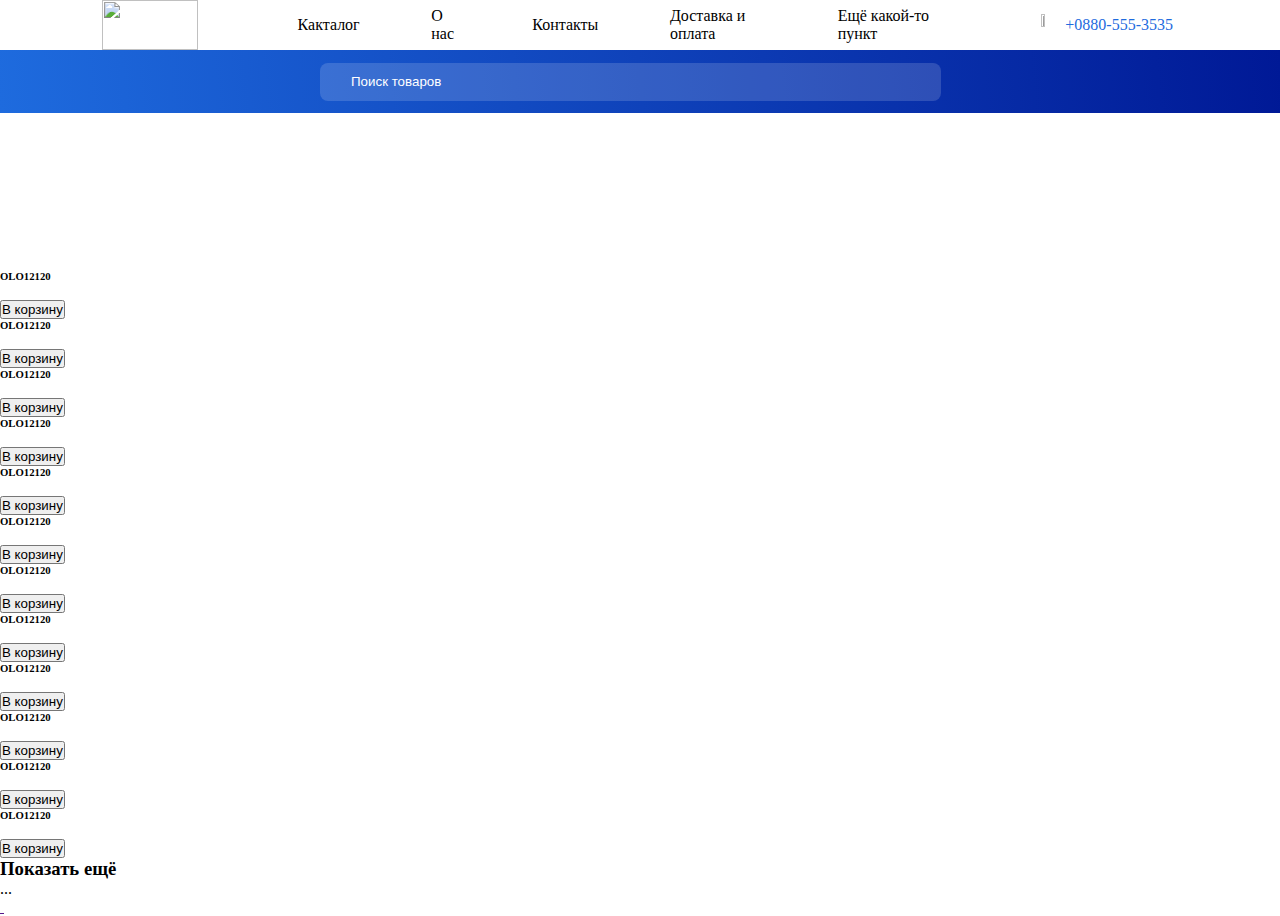
==== index.html @ b2030ad0 "Add files via upload" ====
<!DOCTYPE html>
<html lang="en">
<head>
    <meta charset="UTF-8">
    <meta http-equiv="X-UA-Compatible" content="IE=edge">
    <meta name="viewport" content="width=device-width, initial-scale=1.0">
    <link rel="stylesheet" href="styles/style.css">
    <title>Zoo shop</title>
</head>
<body>
    
    <div class="header">
        <div class="inner__header">
            <div class="logo">
                <img src="img/icons/logo.svg" alt="">
            </div>
            <div class="header_menu_container">
                <a href="" class="header_items">Какталог</a>
                <a href="" class="header_items">О нас</a>
                <a href="" class="header_items">Контакты</a>
                <a href="" class="header_items">Доставка и оплата</a>
                <a href="" class="header_items">Ещё какой-то пункт</a>
            </div>
            <div class="header_contacts">
                <img src="img/icons/phone_logo.svg" alt="">
                <a href="">+0880-555-3535</a>
            </div>
        </div>
        <div class="header__menu">
            <!-- Header categories button -->
            <!-- <a href="">
                <img src="" alt="">
            </a> -->
            <form action="">
                <!-- Search input -->
                <input type="text" placeholder="Поиск товаров">
                <button type="submit" id="search">
                    <!-- Seacrh button -->
                    <img src="img/icons/search.svg" alt="">
                </button>
            </form>
        </div>
        <!-- Facebook -->
        <div class="a"><img src="" alt=""></div> 
        <!-- Instagram -->
        <div class="a"><img src="" alt=""></div>
        <div class="cart">
            <img src="" alt="">
            <div class="amount_of_product">

            </div>
            <div class="total_amount_to_pay">

            </div>
        </div>
    </div>

    <div class="slider">
        <div class="slide">
            <h2></h2>
            <h3></h3>
            <img src="" alt="">
        </div>
        <div class="slide">
            <h2></h2>
            <h3></h3>
            <img src="" alt="">
        </div>
        <div class="slide">
            <h2></h2>
            <h3></h3>
            <img src="" alt="">
        </div>
        <div class="slide">
            <h2></h2>
            <h3></h3>
            <img src="" alt="">
        </div>
    </div>

    <div class="main_container">
        <div class="nav_bar">
            <div class="nav_bar_header">
                <img src="" alt="">
                <h4></h4>
            </div>
            <div class="category">
                <h5></h5>
                <img src="" alt="">
            </div>
            <div class="filter">
                <h5></h5>
                <img src="" alt="">
            </div>
            <div class="amoutn">
                <h5></h5>
                <img src="" alt="">
            </div>
        </div>
        <div class="products">
            <div class="product_unit">
                <h6>OLO12120</h6>
                <img src="" alt="">
                <a href="" id="prev"></a>
                <a href="" id="next"></a>
                <div class="product_name"></div>
                <div class="price"></div>
                <button>В корзину</button>
            </div>
            <div class="product_unit">
                <h6>OLO12120</h6>
                <img src="" alt="">
                <a href="" id="prev"></a>
                <a href="" id="next"></a>
                <div class="product_name"></div>
                <div class="price"></div>
                <button>В корзину</button>
            </div>
            <div class="product_unit">
                <h6>OLO12120</h6>
                <img src="" alt="">
                <a href="" id="prev"></a>
                <a href="" id="next"></a>
                <div class="product_name"></div>
                <div class="price"></div>
                <button>В корзину</button>
            </div>
            <div class="product_unit">
                <h6>OLO12120</h6>
                <img src="" alt="">
                <a href="" id="prev"></a>
                <a href="" id="next"></a>
                <div class="product_name"></div>
                <div class="price"></div>
                <button>В корзину</button>
            </div>
            <div class="product_unit">
                <h6>OLO12120</h6>
                <img src="" alt="">
                <a href="" id="prev"></a>
                <a href="" id="next"></a>
                <div class="product_name"></div>
                <div class="price"></div>
                <button>В корзину</button>
            </div>
            <div class="product_unit">
                <h6>OLO12120</h6>
                <img src="" alt="">
                <a href="" id="prev"></a>
                <a href="" id="next"></a>
                <div class="product_name"></div>
                <div class="price"></div>
                <button>В корзину</button>
            </div>
            <div class="product_unit">
                <h6>OLO12120</h6>
                <img src="" alt="">
                <a href="" id="prev"></a>
                <a href="" id="next"></a>
                <div class="product_name"></div>
                <div class="price"></div>
                <button>В корзину</button>
            </div>
            <div class="product_unit">
                <h6>OLO12120</h6>
                <img src="" alt="">
                <a href="" id="prev"></a>
                <a href="" id="next"></a>
                <div class="product_name"></div>
                <div class="price"></div>
                <button>В корзину</button>
            </div>
            <div class="product_unit">
                <h6>OLO12120</h6>
                <img src="" alt="">
                <a href="" id="prev"></a>
                <a href="" id="next"></a>
                <div class="product_name"></div>
                <div class="price"></div>
                <button>В корзину</button>
            </div>
            <div class="product_unit">
                <h6>OLO12120</h6>
                <img src="" alt="">
                <a href="" id="prev"></a>
                <a href="" id="next"></a>
                <div class="product_name"></div>
                <div class="price"></div>
                <button>В корзину</button>
            </div>
            <div class="product_unit">
                <h6>OLO12120</h6>
                <img src="" alt="">
                <a href="" id="prev"></a>
                <a href="" id="next"></a>
                <div class="product_name"></div>
                <div class="price"></div>
                <button>В корзину</button>
            </div>
            <div class="product_unit">
                <h6>OLO12120</h6>
                <img src="" alt="">
                <a href="" id="prev"></a>
                <a href="" id="next"></a>
                <div class="product_name"></div>
                <div class="price"></div>
                <button>В корзину</button>
            </div>
        </div>
        <div class="show_more"><h3>Показать ещё</h3></div>
        <div class="paginator">
            <a href="" id="prev_page"></a>
            <div class="page"></div>
            <div class="page"></div>
            <div class="page"></div>
            <div class="page">...</div>
            <div class="page"></div>
            <a href="" id="next_page"></a>
        </div>
    </div>

    <footer>
        <div class="general_data">
            <div class="footer_logo"></div>
            <p></p>
            <p></p>
            <p></p>
        </div>
        <div class="pages_of_site_container">
            <h3></h3>
            <a href="">
                <h3></h3>
            </a><a href="">
                <h3></h3>
            </a><a href="">
                <h3></h3>
            </a><a href="">
                <h3></h3>
            </a><a href="">
                <h3></h3>
            </a>
        </div>
        <div class="contacts">
            <h3></h3>
            <p></p>
            <p></p>
            <p></p>
        </div>
        <div class="social_networks">
            <a href="">
                <img src="" alt="">
            </a>
            <a href="">
                <img src="" alt="">
            </a>
        </div>
    </footer>

    <script src="script.js"></script>
</body>
</html>
---- styles/style.css ----
* {
    padding: 0px;
    margin: 0px;
}

.header {
    width: 100%;
    height: 14vh;
}

.inner__header {
    width: 100%;
    height: 40%;
    background-color: #fff;
    display: flex;
    flex-direction: row;
}

.logo {
    width: 8%;
    height: 100%;
    margin-left: 8%;
    margin-right: 5%;
}

.logo img {
    width: 100%;
    height: 100%;
}

.header_items {
    margin: 0 2%;
    text-decoration: none;
    color: #000;
    margin: 0 5%;
}

.header_menu_container {
    width: 60%;
    height: 100%;
    display: flex;
    flex-direction: row;
    justify-content: center;
    align-items: center;
}

.header_contacts {
    width: 20%;
    display: flex;
    margin-left: 5%;
    flex-direction: row;
    align-items: center;
}

.header_contacts a {
    color: #1E6BDE;
    text-decoration: none;
}

.header_contacts img {
    width: 10%;
    height: 50%;
}

.header__menu {
    width: 100%;
    height: 50%;
    background: linear-gradient(264.51deg, #001996 0%, #1E6BDE 100%);
    display: flex;
    flex-direction: row;
    align-items: center;
}

.header__menu form {
    width: 50%;
    height: 60%;
    margin: 0 auto;
    display: flex;
}

.header__menu form input {
    width: 100%;
    height: 100%;
    border-radius: 8px;
    margin-right: 3%;
    background: rgba(255, 255, 255, 0.158);
    border: 0px;
}

.header__menu form input::placeholder {
    padding: 5%;
    color: #fff;
}

#search {
    background: rgba(255, 255, 255, 0);
    border: 0;
}

#search img {
    fill: #fff;
}
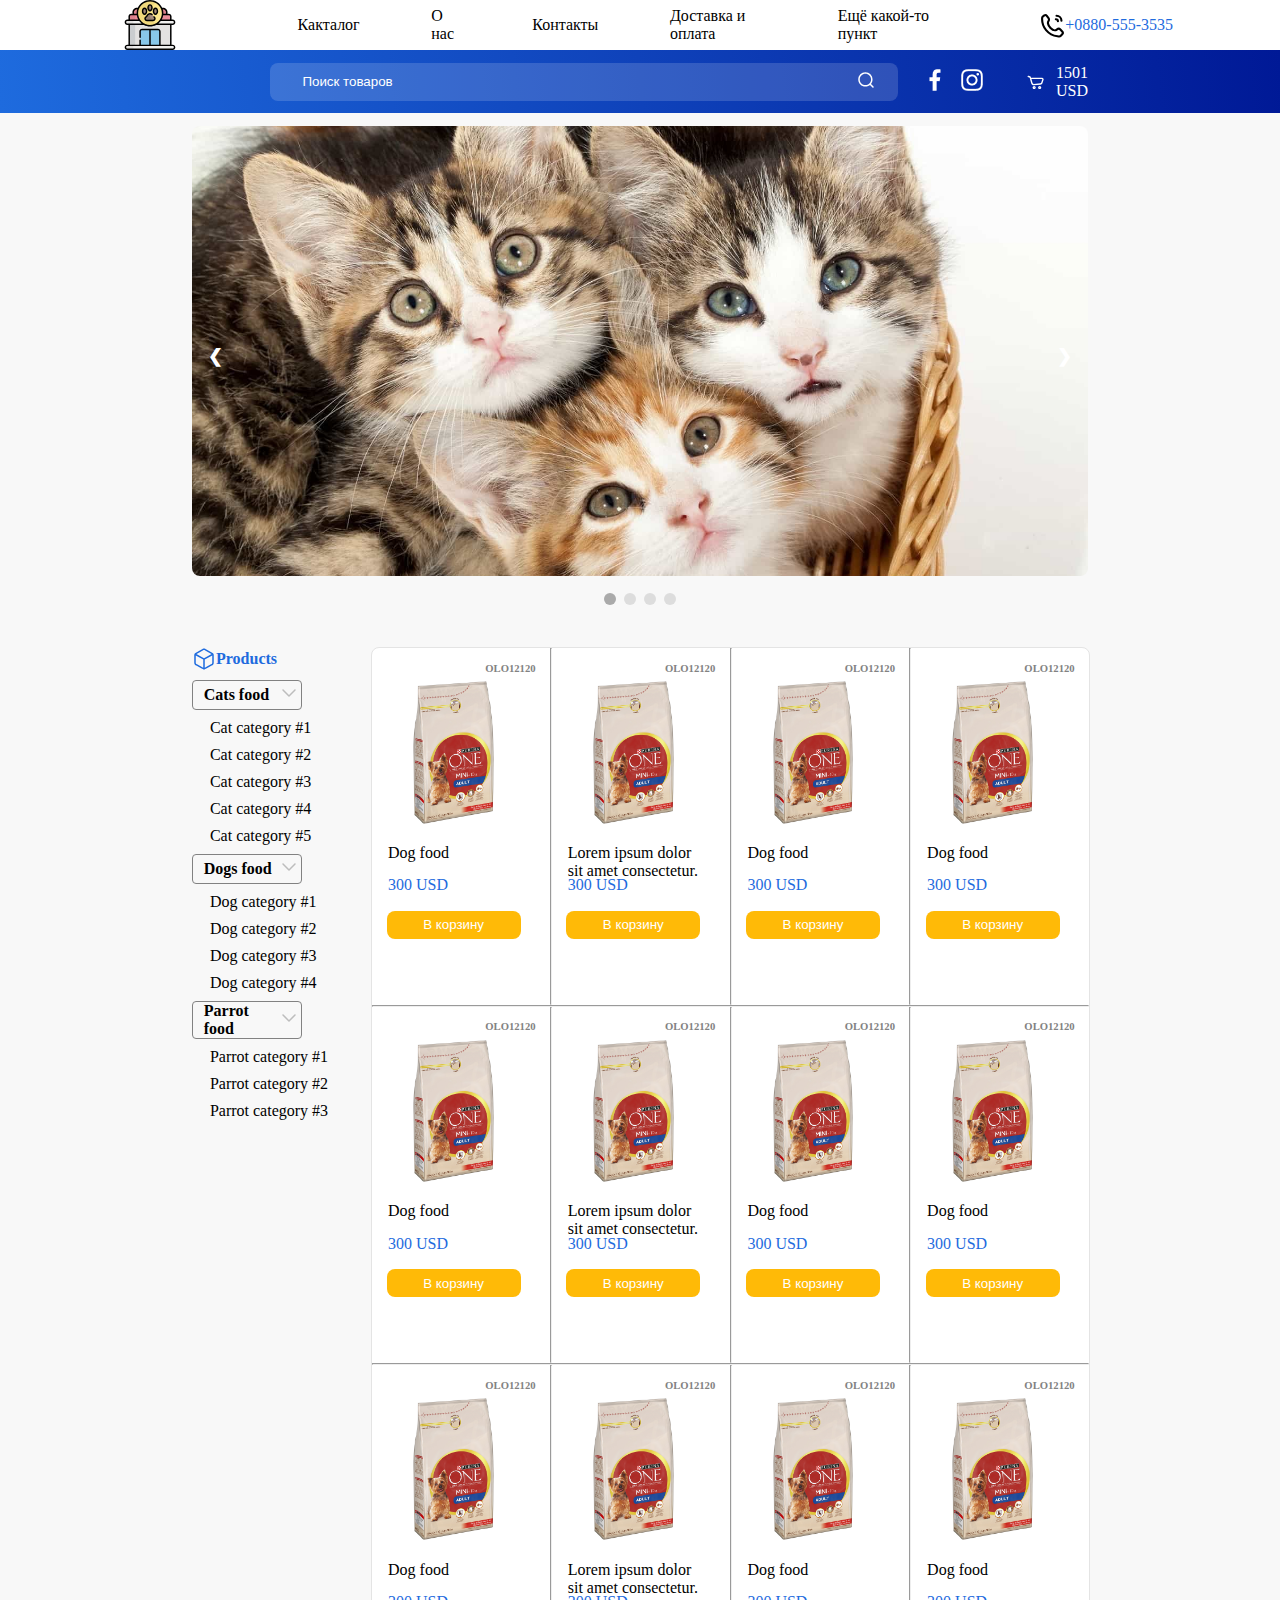
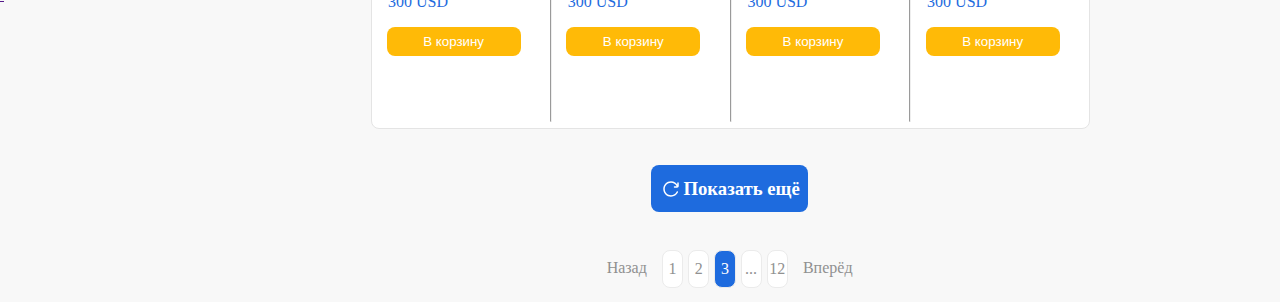
==== commit e00da3de: "Main content was added" ====
--- a/index.html
+++ b/index.html
@@ -39,183 +39,217 @@
                     <img src="img/icons/search.svg" alt="">
                 </button>
             </form>
-        </div>
-        <!-- Facebook -->
-        <div class="a"><img src="" alt=""></div> 
-        <!-- Instagram -->
-        <div class="a"><img src="" alt=""></div>
-        <div class="cart">
-            <img src="" alt="">
-            <div class="amount_of_product">
-
-            </div>
-            <div class="total_amount_to_pay">
-
+
+            <!-- Facebook -->
+            <a href=""><img src="img/icons/fb.png" alt=""></a> 
+            <!-- Instagram -->
+            <a href=""><img src="img/icons/inst.png" alt=""></a>
+            <div class="cart">
+                <img src="img/icons/cart.svg" alt="">
+                <div class="amount_of_product">
+
+                </div>
+                <div class="total_amount_to_pay">
+                    1501 USD
+                </div>
             </div>
         </div>
     </div>
 
     <div class="slider">
-        <div class="slide">
-            <h2></h2>
-            <h3></h3>
-            <img src="" alt="">
-        </div>
-        <div class="slide">
-            <h2></h2>
-            <h3></h3>
-            <img src="" alt="">
-        </div>
-        <div class="slide">
-            <h2></h2>
-            <h3></h3>
-            <img src="" alt="">
-        </div>
-        <div class="slide">
-            <h2></h2>
-            <h3></h3>
-            <img src="" alt="">
-        </div>
+        <div class="item">
+            <h2></h2>
+            <h3></h3>
+            <img src="img/slider_content/cats.jpg" alt="">
+        </div>
+        <div class="item">
+            <h2></h2>
+            <h3></h3>
+            <img src="img/slider_content/dogs.jpg" alt="">
+        </div>
+        <div class="item">
+            <h2></h2>
+            <h3></h3>
+            <img src="img/slider_content/parrot.jpg" alt="">
+        </div>
+        <div class="item">
+            <h2></h2>
+            <h3></h3>
+            <img src="img/slider_content/spider.jpg" alt="">
+        </div>
+        <a class="prev" onclick="minusSlide()">&#10094;</a>
+        <a class="next" onclick="plusSlide()">&#10095;</a>
+    </div>
+
+    <div class="slider-dots">
+        <span class="slider-dots_item" onclick="currentSlide(1)"></span>
+        <span class="slider-dots_item" onclick="currentSlide(2)"></span>
+        <span class="slider-dots_item" onclick="currentSlide(3)"></span>
+        <span class="slider-dots_item" onclick="currentSlide(4)"></span>
     </div>
 
     <div class="main_container">
-        <div class="nav_bar">
-            <div class="nav_bar_header">
-                <img src="" alt="">
-                <h4></h4>
-            </div>
-            <div class="category">
-                <h5></h5>
-                <img src="" alt="">
-            </div>
-            <div class="filter">
-                <h5></h5>
-                <img src="" alt="">
-            </div>
-            <div class="amoutn">
-                <h5></h5>
-                <img src="" alt="">
-            </div>
-        </div>
-        <div class="products">
-            <div class="product_unit">
-                <h6>OLO12120</h6>
-                <img src="" alt="">
-                <a href="" id="prev"></a>
-                <a href="" id="next"></a>
-                <div class="product_name"></div>
-                <div class="price"></div>
-                <button>В корзину</button>
-            </div>
-            <div class="product_unit">
-                <h6>OLO12120</h6>
-                <img src="" alt="">
-                <a href="" id="prev"></a>
-                <a href="" id="next"></a>
-                <div class="product_name"></div>
-                <div class="price"></div>
-                <button>В корзину</button>
-            </div>
-            <div class="product_unit">
-                <h6>OLO12120</h6>
-                <img src="" alt="">
-                <a href="" id="prev"></a>
-                <a href="" id="next"></a>
-                <div class="product_name"></div>
-                <div class="price"></div>
-                <button>В корзину</button>
-            </div>
-            <div class="product_unit">
-                <h6>OLO12120</h6>
-                <img src="" alt="">
-                <a href="" id="prev"></a>
-                <a href="" id="next"></a>
-                <div class="product_name"></div>
-                <div class="price"></div>
-                <button>В корзину</button>
-            </div>
-            <div class="product_unit">
-                <h6>OLO12120</h6>
-                <img src="" alt="">
-                <a href="" id="prev"></a>
-                <a href="" id="next"></a>
-                <div class="product_name"></div>
-                <div class="price"></div>
-                <button>В корзину</button>
-            </div>
-            <div class="product_unit">
-                <h6>OLO12120</h6>
-                <img src="" alt="">
-                <a href="" id="prev"></a>
-                <a href="" id="next"></a>
-                <div class="product_name"></div>
-                <div class="price"></div>
-                <button>В корзину</button>
-            </div>
-            <div class="product_unit">
-                <h6>OLO12120</h6>
-                <img src="" alt="">
-                <a href="" id="prev"></a>
-                <a href="" id="next"></a>
-                <div class="product_name"></div>
-                <div class="price"></div>
-                <button>В корзину</button>
-            </div>
-            <div class="product_unit">
-                <h6>OLO12120</h6>
-                <img src="" alt="">
-                <a href="" id="prev"></a>
-                <a href="" id="next"></a>
-                <div class="product_name"></div>
-                <div class="price"></div>
-                <button>В корзину</button>
-            </div>
-            <div class="product_unit">
-                <h6>OLO12120</h6>
-                <img src="" alt="">
-                <a href="" id="prev"></a>
-                <a href="" id="next"></a>
-                <div class="product_name"></div>
-                <div class="price"></div>
-                <button>В корзину</button>
-            </div>
-            <div class="product_unit">
-                <h6>OLO12120</h6>
-                <img src="" alt="">
-                <a href="" id="prev"></a>
-                <a href="" id="next"></a>
-                <div class="product_name"></div>
-                <div class="price"></div>
-                <button>В корзину</button>
-            </div>
-            <div class="product_unit">
-                <h6>OLO12120</h6>
-                <img src="" alt="">
-                <a href="" id="prev"></a>
-                <a href="" id="next"></a>
-                <div class="product_name"></div>
-                <div class="price"></div>
-                <button>В корзину</button>
-            </div>
-            <div class="product_unit">
-                <h6>OLO12120</h6>
-                <img src="" alt="">
-                <a href="" id="prev"></a>
-                <a href="" id="next"></a>
-                <div class="product_name"></div>
-                <div class="price"></div>
-                <button>В корзину</button>
-            </div>
-        </div>
-        <div class="show_more"><h3>Показать ещё</h3></div>
-        <div class="paginator">
-            <a href="" id="prev_page"></a>
-            <div class="page"></div>
-            <div class="page"></div>
-            <div class="page"></div>
-            <div class="page">...</div>
-            <div class="page"></div>
-            <a href="" id="next_page"></a>
+        <div class="main__container__content">
+            <div class="nav_bar">
+                <div class="nav_bar_header">
+                    <img src="img/icons/Box.svg" alt="">
+                    <h4>Products</h4>
+                </div>
+                <div class="category">
+                    <div class="category_header">
+                        <h5>Cats food</h5>
+                        <a href="#"><img src="img/icons/arrow.svg" alt=""></a>
+                    </div>
+                    <ul>
+                        <li>Cat category #1</li>
+                        <li>Cat category #2</li>
+                        <li>Cat category #3</li>
+                        <li>Cat category #4</li>
+                        <li>Cat category #5</li>
+                    </ul>
+                </div>
+                <div class="category">
+                    <div class="category_header">
+                        <h5>Dogs food</h5>
+                        <a href="#"><img src="img/icons/arrow.svg" alt=""></a>
+                    </div>
+                    <ul>
+                        <li>Dog category #1</li>
+                        <li>Dog category #2</li>
+                        <li>Dog category #3</li>
+                        <li>Dog category #4</li>
+                    </ul>
+                </div>
+                <div class="category">
+                    <div class="category_header">
+                        <h5>Parrot food</h5>
+                        <a href="#"><img src="img/icons/arrow.svg" alt=""></a>
+                    </div>
+                    <ul>
+                        <li>Parrot category #1</li>
+                        <li>Parrot category #2</li>
+                        <li>Parrot category #3</li>
+                    </ul>
+                </div>
+            </div>
+            <div class="prdoucts_container">
+                <div class="products">
+                    <div class="products_row">
+                        <div class="product_unit">
+                            <h6>OLO12120</h6>
+                            <img src="img/main_content/dogs_product.jpg" alt="">
+                            <div class="product_name">Dog food</div>
+                            <div class="price">300 USD</div>
+                            <button>В корзину</button>
+                        </div>
+                        <hr>
+                        <div class="product_unit">
+                            <h6>OLO12120</h6>
+                            <img src="img/main_content/dogs_product.jpg" alt="">
+                            <div class="product_name">Lorem ipsum dolor sit amet consectetur.</div>
+                            <div class="price">300 USD</div>
+                            <button>В корзину</button>
+                        </div>
+                        <hr>
+                        <div class="product_unit">
+                            <h6>OLO12120</h6>
+                            <img src="img/main_content/dogs_product.jpg" alt="">
+                            <div class="product_name">Dog food</div>
+                            <div class="price">300 USD</div>
+                            <button>В корзину</button>
+                        </div>
+                        <hr>
+                        <div class="product_unit">
+                            <h6>OLO12120</h6>
+                            <img src="img/main_content/dogs_product.jpg" alt="">
+                            <div class="product_name">Dog food</div>
+                            <div class="price">300 USD</div>
+                            <button>В корзину</button>
+                        </div>
+                    </div>
+                    <hr>
+                    <div class="products_row">
+                        <div class="product_unit">
+                            <h6>OLO12120</h6>
+                            <img src="img/main_content/dogs_product.jpg" alt="">
+                            <div class="product_name">Dog food</div>
+                            <div class="price">300 USD</div>
+                            <button>В корзину</button>
+                        </div>
+                        <hr>
+                        <div class="product_unit">
+                            <h6>OLO12120</h6>
+                            <img src="img/main_content/dogs_product.jpg" alt="">
+                            <div class="product_name">Lorem ipsum dolor sit amet consectetur.</div>
+                            <div class="price">300 USD</div>
+                            <button>В корзину</button>
+                        </div>
+                        <hr>
+                        <div class="product_unit">
+                            <h6>OLO12120</h6>
+                            <img src="img/main_content/dogs_product.jpg" alt="">
+                            <div class="product_name">Dog food</div>
+                            <div class="price">300 USD</div>
+                            <button>В корзину</button>
+                        </div>
+                        <hr>
+                        <div class="product_unit">
+                            <h6>OLO12120</h6>
+                            <img src="img/main_content/dogs_product.jpg" alt="">
+                            <div class="product_name">Dog food</div>
+                            <div class="price">300 USD</div>
+                            <button>В корзину</button>
+                        </div>
+                    </div>
+                    <hr>
+                    <div class="products_row">
+                        <div class="product_unit">
+                            <h6>OLO12120</h6>
+                            <img src="img/main_content/dogs_product.jpg" alt="">
+                            <div class="product_name">Dog food</div>
+                            <div class="price">300 USD</div>
+                            <button>В корзину</button>
+                        </div>
+                        <hr>
+                        <div class="product_unit">
+                            <h6>OLO12120</h6>
+                            <img src="img/main_content/dogs_product.jpg" alt="">
+                            <div class="product_name">Lorem ipsum dolor sit amet consectetur.</div>
+                            <div class="price">300 USD</div>
+                            <button>В корзину</button>
+                        </div>
+                        <hr>
+                        <div class="product_unit">
+                            <h6>OLO12120</h6>
+                            <img src="img/main_content/dogs_product.jpg" alt="">
+                            <div class="product_name">Dog food</div>
+                            <div class="price">300 USD</div>
+                            <button>В корзину</button>
+                        </div>
+                        <hr>
+                        <div class="product_unit">
+                            <h6>OLO12120</h6>
+                            <img src="img/main_content/dogs_product.jpg" alt="">
+                            <div class="product_name">Dog food</div>
+                            <div class="price">300 USD</div>
+                            <button>В корзину</button>
+                        </div>
+                    </div>
+                </div>
+                <div class="show_more">
+                    <img src="img/icons/refresh.svg" alt="">
+                    <h3>Показать ещё</h3>
+                </div>
+                <div class="paginator">
+                    <a href="#" id="prev_page">Назад</a>
+                    <a href="#" class="page">1</a>
+                    <a href="#" class="page">2</a>
+                    <a href="#" class="page current_page">3</a>
+                    <a href="#" class="page">...</a>
+                    <a href="#" class="page">12</a>
+                    <a href="" id="next_page">Вперёд</a>
+                </div>
+            </div>
         </div>
     </div>
 
--- a/styles/style.css
+++ b/styles/style.css
@@ -1,6 +1,10 @@
 * {
     padding: 0px;
     margin: 0px;
+}
+
+body {
+    background-color: #F8F8F8;
 }
 
 .header {
@@ -69,34 +73,357 @@
     display: flex;
     flex-direction: row;
     align-items: center;
+    justify-content: center;
 }
 
 .header__menu form {
     width: 50%;
     height: 60%;
-    margin: 0 auto;
+    margin-left: 8%;
     display: flex;
 }
 
 .header__menu form input {
     width: 100%;
     height: 100%;
-    border-radius: 8px;
-    margin-right: 3%;
+    border-radius: 8px 0 0 8px;
     background: rgba(255, 255, 255, 0.158);
     border: 0px;
 }
 
+.header__menu form input:focus {
+    outline: none;
+}
+
 .header__menu form input::placeholder {
-    padding: 5%;
+    color: #fff;
+}
+
+.header__menu form input[type=text] {
+    padding-left: 5%;
     color: #fff;
 }
 
 #search {
-    background: rgba(255, 255, 255, 0);
+    background: rgba(255, 255, 255, 0.158);
+    border-radius: 0 8px 8px 0;
     border: 0;
-}
-
-#search img {
-    fill: #fff;
+    padding-right: 3%;
+    margin-right: 2%;
+}
+
+#search:focus {
+    outline: none;
+}
+
+.header__menu a {
+    margin-left: 1%;
+}
+
+
+.cart {
+    width: 7%;
+    margin-left: 3%;
+    display: flex;
+    flex-direction: row;
+    justify-content: center;
+    align-items: center;
+}
+
+.cart img {
+    width: 25%;
+    height: 100%;
+    margin-right: 10%;
+}
+
+.cart .total_amount_to_pay {
+    width: 60%;
+    color: #fff;
+}
+
+
+.slider{
+    max-width: 70%;
+    position: relative;
+    margin: auto;
+    height: 50vh;
+    margin-bottom: 15px;
+}
+
+.slider .item img {
+    object-fit: cover;
+    width: 100%;
+    height: 50vh;
+    border-radius: 8px;
+    border: none !important;
+    box-shadow: none !important;
+}
+
+.slider .prev, .slider .next {
+    cursor: pointer;
+    position: absolute;
+    top: 0;
+    top: 50%;
+    width: auto;
+    margin-top: -22px;
+    padding: 16px;
+    color: white;
+    font-weight: bold;
+    font-size: 18px;
+    transition: 0.6s ease;
+    border-radius: 0 3px 3px 0;
+}
+
+.slider .next {
+    right: 0;
+    border-radius: 3px 0 0 3px;
+}
+
+/* При наведенні на кнопки додається фон кнопок */
+
+.slider .prev:hover,
+.slider .next:hover {
+    background-color: rgba(0, 0, 0, 0.8);
+}
+
+/* Заголовок слайда */
+
+.slideText {
+    position: absolute;
+    color: #fff;
+    font-size: 35px;
+    /* Вирівнювання текста по горизонталі та вертикалі*/
+    left: 50%;
+    top: 50%;
+    transform: translate(-50%, -50%);
+    /* Тінь*/
+    text-shadow: 1px 1px 1px #000, 0 0 1em #000;
+}
+
+/* Кружочки */
+
+.slider-dots {
+    text-align: center;
+}
+
+.slider-dots_item{
+    cursor: pointer;
+    height: 12px;
+    width: 12px;
+    margin: 0 2px;
+    background-color: #ddd;
+    border-radius: 50%;
+    display: inline-block;
+    transition: background-color 0.6s ease;
+}
+
+.active,
+.slider-dots_item:hover {
+    background-color: #aaa;
+}
+
+/* Анімація слайдів */
+
+.slider .item {
+    -webkit-animation-name: fade;
+    -webkit-animation-duration: 1.5s;
+    animation-name: fade;
+    animation-duration: 1.5s;
+}
+
+@-webkit-keyframes fade {
+    from {
+        opacity: .4
+    }
+    to {
+        opacity: 1
+    }
+}
+
+@keyframes fade {
+    from {
+        opacity: .4
+    }
+    to {
+        opacity: 1
+    }
+}
+
+.main_container {
+    width: 70vw;
+    height: 100vh;
+    margin: 3% auto;
+}
+
+.main__container__content {
+    width: 100%;
+    height: 120%;
+    display: flex;
+    flex-direction: row;
+}
+
+.nav_bar {
+    width: 20%;
+}
+
+.nav_bar_header {
+    margin-bottom: 5%;
+    display: flex;
+    align-items: center;
+    color: #1E6BDE;
+}
+
+.category_header {
+    width: 90%;
+    display: flex;
+    align-items: center;
+}
+
+.category_header h5 {
+    width: 70%;
+    padding-left: 10%;
+    font-size: 12pt;
+}
+
+.category_header {
+     width: 60%;
+     border-radius: 4px;
+     border: 1px solid #828282; 
+}
+
+.category_header img {
+    margin-right: 10%;
+}
+
+.category ul {
+    list-style-type: none;
+}
+
+.category ul li{
+    margin: 5%;
+    margin-left: 10%;
+}
+
+.prdoucts_container {
+    width: 80%;
+    height: 100%;
+}
+
+.products {
+    width: 100%;
+    height: 100%;
+    background-color: #fff;
+    border-radius: 8px;
+    border: 1px solid #E4E4E4;
+    margin-bottom: 5%;
+}
+
+.products_row {
+    width: 100%;
+    height: 33%;
+    display: flex;
+    flex-direction: row;
+}
+
+.product_unit {
+    width: 25%;
+    height: 80%;
+    padding: 2%;
+}
+
+.product_unit h6 {
+    float: right;
+    color: #828282;
+    font-size: 8pt;
+    margin-bottom: 5%;
+}
+
+.product_unit img {
+    width: 90%;
+    height: 50%;
+    object-fit: contain;
+    margin-bottom: 10%;
+}
+
+.product_unit .product_name {
+    width: 90%;
+    height: 5%;
+    padding: 1%;
+    margin-bottom: 10%;
+}
+
+.product_unit .price {
+    width: 90%;
+    padding: 1%;
+    color: #1E6BDE;
+    margin-bottom: 10%;
+}
+
+.product_unit button {
+    width: 90%;
+    height: 10%;
+    background-color: #FFBA07;
+    border: none;
+    border-radius: 8px;
+    color: #fff;
+    margin: 0 auto;
+    margin-bottom: 5%;
+}
+
+.product_unit button:focus {
+    outline: none;
+}
+
+.show_more {
+    width: 20%;
+    height: 3%;
+    color: #fff;
+    border-radius: 8px;
+    background-color: #1E6BDE;
+    padding: 1%;
+    margin: 5% auto;
+    display: flex;
+    justify-content: center;
+    align-items: center;
+    cursor: pointer;
+}
+
+.paginator {
+    width: 35%;
+    height: 5%;
+    margin: 0 auto;
+    display: flex;
+}
+
+.paginator a {
+    width: 20vw;
+    height: 4vh;
+    margin: 1%;
+    border: #EBEBEB 1px solid;
+    border-radius: 8px;
+    background-color: #fff;
+    color: #919191;
+    text-decoration: none;
+    text-align: center;
+    line-height: 4vh;
+}
+
+.paginator a.current_page {
+    background-color: #1E6BDE;
+    color: #fff;
+}
+
+.paginator a:first-child,
+.paginator a:last-child {
+    color: #909090;
+    background: none;
+    border: none;
+}
+
+.paginator a:first-child {
+    margin-right: 5%;
+}
+
+.paginator a:last-child {
+    margin-left: 5%;
 }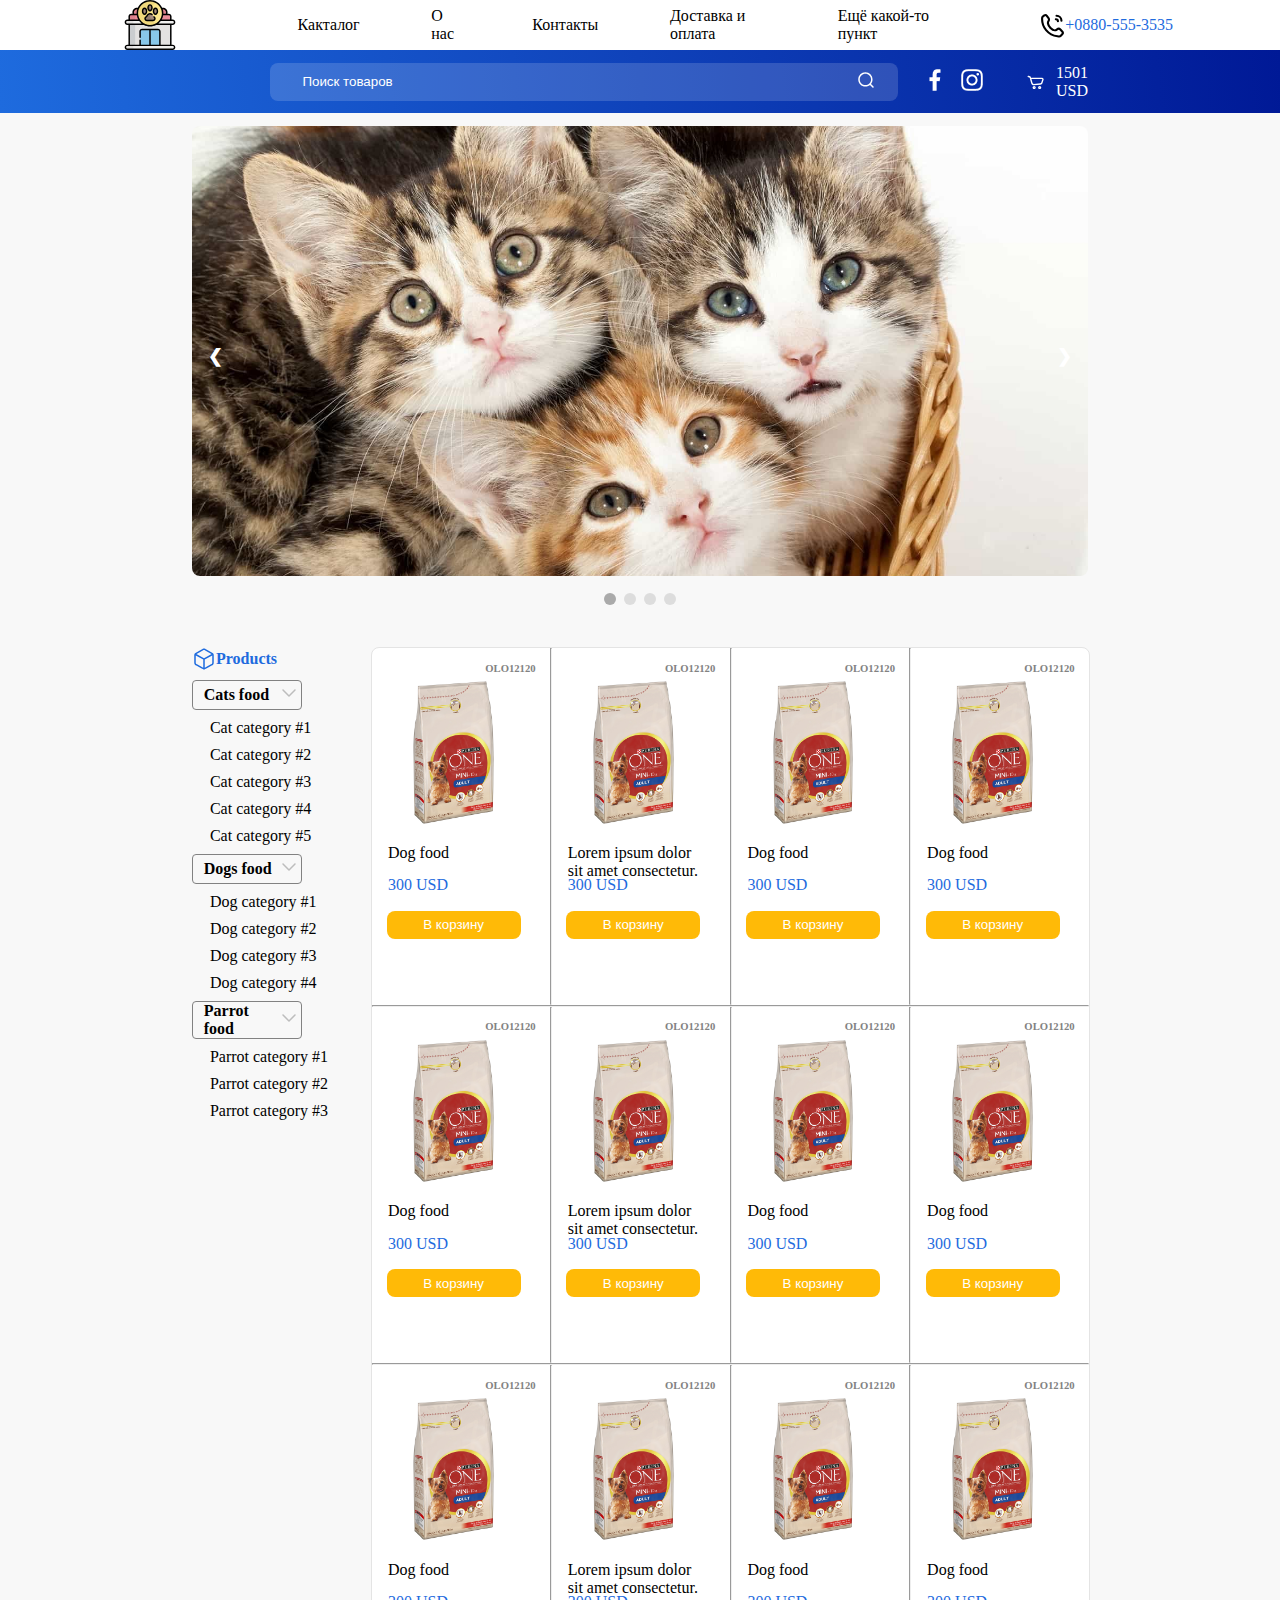
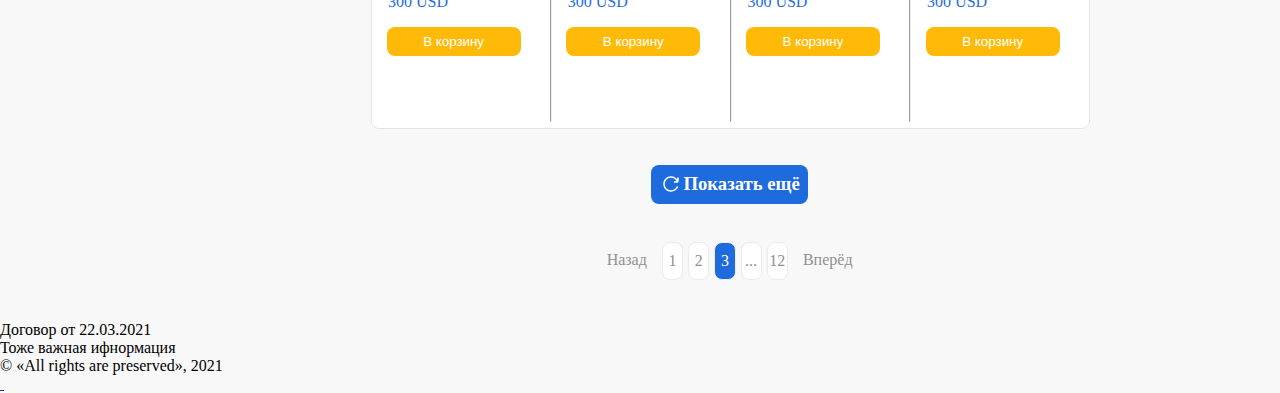
==== commit 4338b848: "Bug fixed" ====
--- a/index.html
+++ b/index.html
@@ -256,9 +256,9 @@
     <footer>
         <div class="general_data">
             <div class="footer_logo"></div>
-            <p></p>
-            <p></p>
-            <p></p>
+            <p>Договор от 22.03.2021</p>
+            <p>Тоже важная ифнормация</p>
+            <p>© «All rights are preserved», 2021</p>
         </div>
         <div class="pages_of_site_container">
             <h3></h3>
--- a/styles/style.css
+++ b/styles/style.css
@@ -251,13 +251,11 @@
 
 .main_container {
     width: 70vw;
-    height: 100vh;
     margin: 3% auto;
 }
 
 .main__container__content {
     width: 100%;
-    height: 120%;
     display: flex;
     flex-direction: row;
 }
@@ -311,7 +309,7 @@
 
 .products {
     width: 100%;
-    height: 100%;
+    height: 120vh;
     background-color: #fff;
     border-radius: 8px;
     border: 1px solid #E4E4E4;
@@ -426,4 +424,8 @@
 
 .paginator a:last-child {
     margin-left: 5%;
+}
+
+footer {
+    
 }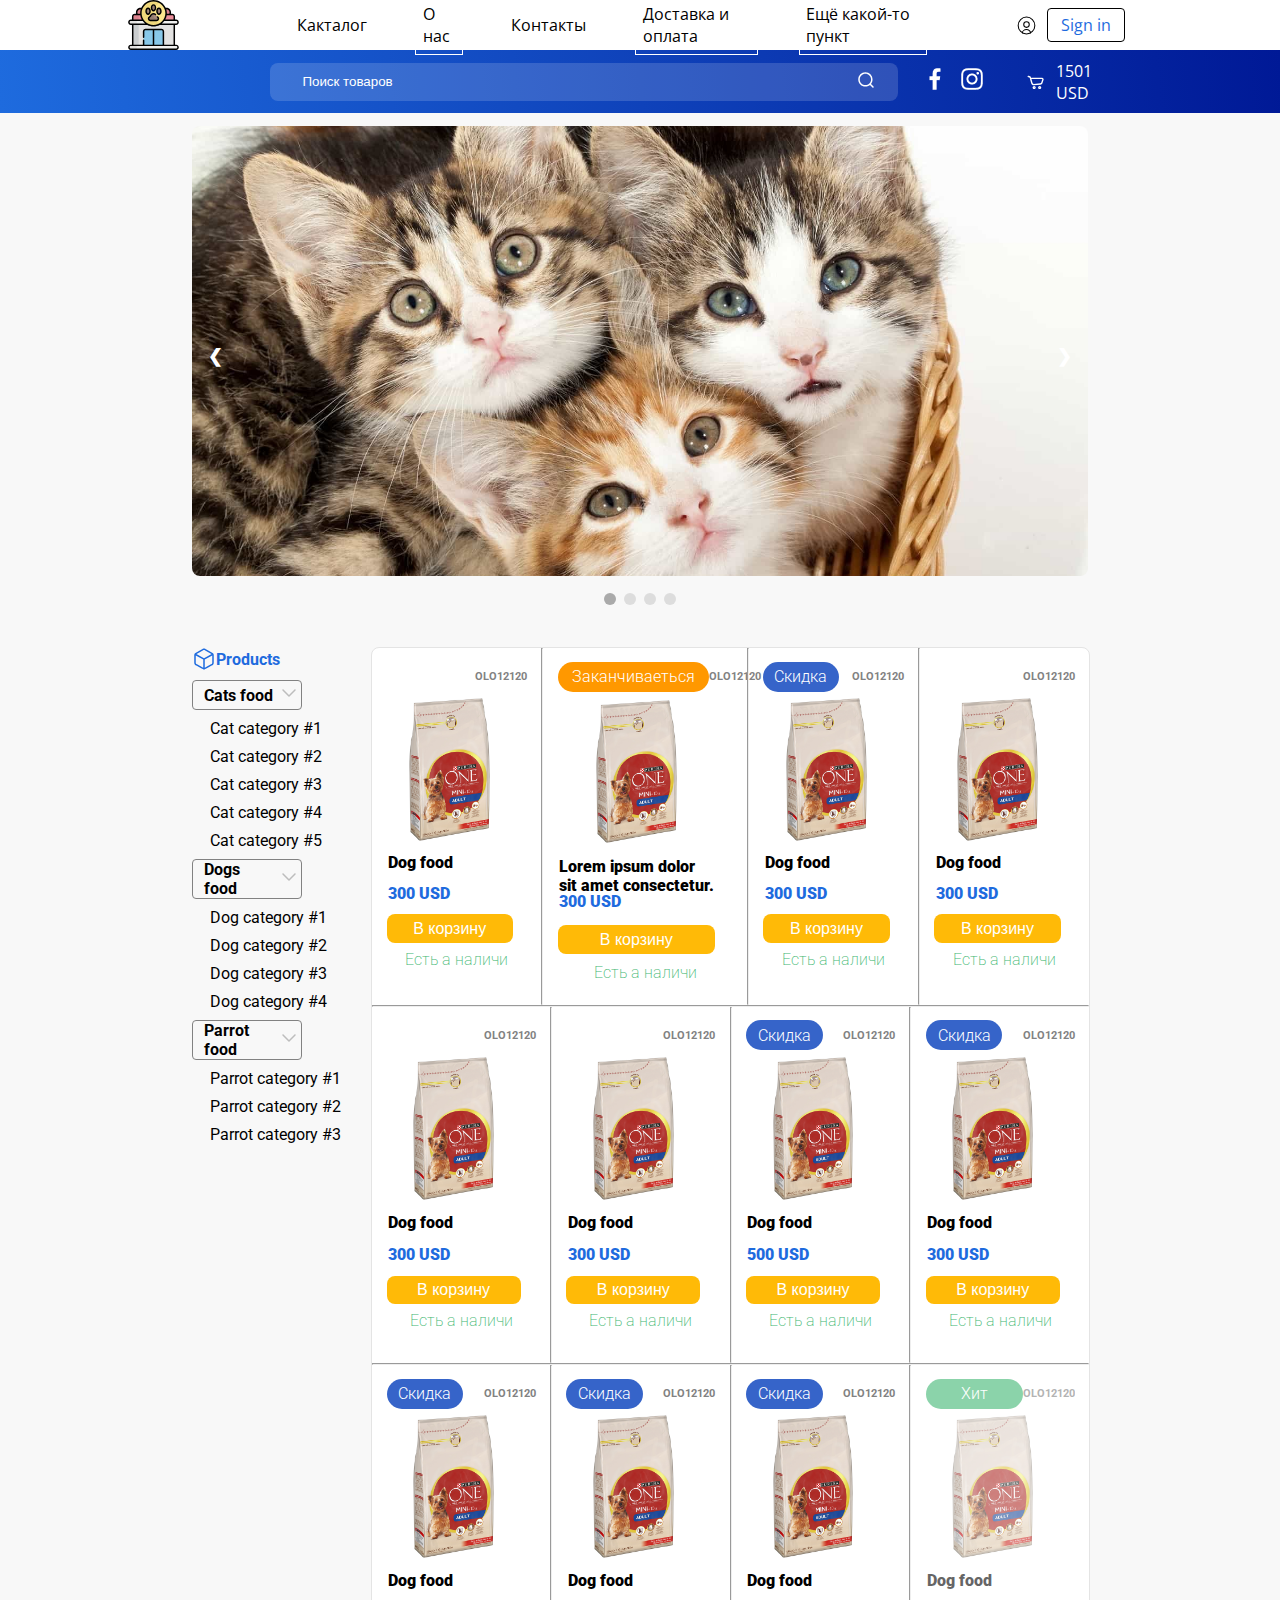
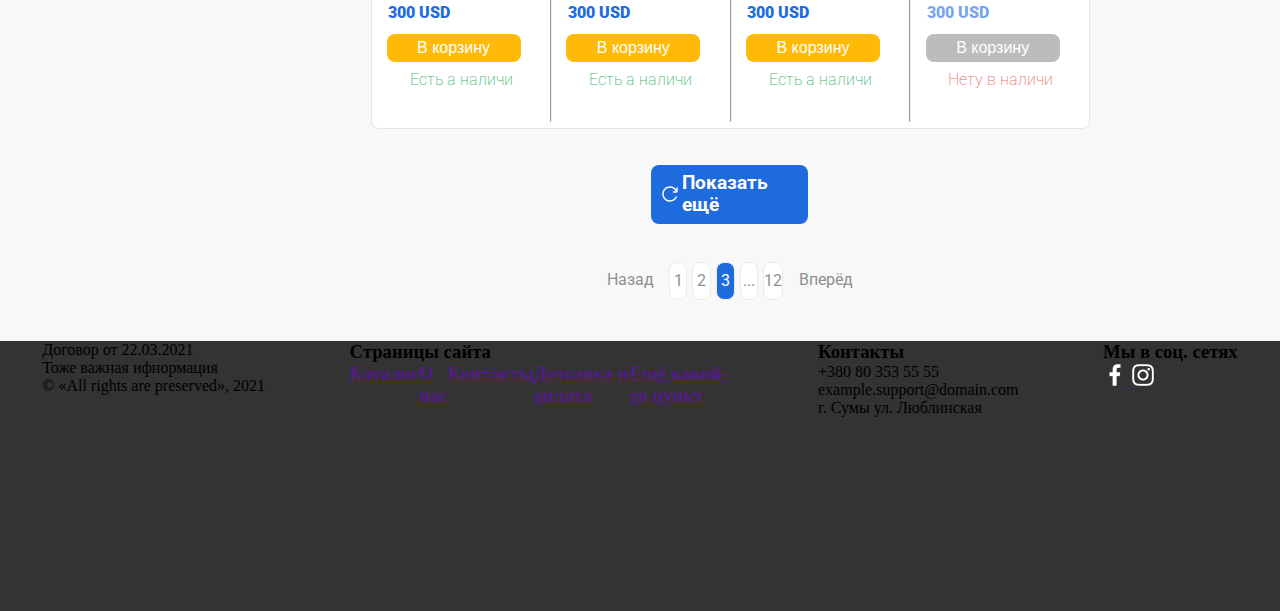
==== commit 18ca29fc: "New files were added" ====
--- a/index.html
+++ b/index.html
@@ -5,6 +5,9 @@
     <meta http-equiv="X-UA-Compatible" content="IE=edge">
     <meta name="viewport" content="width=device-width, initial-scale=1.0">
     <link rel="stylesheet" href="styles/style.css">
+    <link rel="preconnect" href="https://fonts.gstatic.com">
+    <link href="https://fonts.googleapis.com/css2?family=Open+Sans&display=swap" rel="stylesheet">
+    <link href="https://fonts.googleapis.com/css2?family=Roboto:wght@300&display=swap" rel="stylesheet">
     <title>Zoo shop</title>
 </head>
 <body>
@@ -22,8 +25,8 @@
                 <a href="" class="header_items">Ещё какой-то пункт</a>
             </div>
             <div class="header_contacts">
-                <img src="img/icons/phone_logo.svg" alt="">
-                <a href="">+0880-555-3535</a>
+                <img src="img/icons/account.svg" alt="">
+                <a href="">Sign in</a>
             </div>
         </div>
         <div class="header__menu">
@@ -96,11 +99,11 @@
                     <h4>Products</h4>
                 </div>
                 <div class="category">
-                    <div class="category_header">
+                    <div class="category_header" id="cat_food_category">
                         <h5>Cats food</h5>
                         <a href="#"><img src="img/icons/arrow.svg" alt=""></a>
                     </div>
-                    <ul>
+                    <ul class="cat_options">
                         <li>Cat category #1</li>
                         <li>Cat category #2</li>
                         <li>Cat category #3</li>
@@ -109,11 +112,11 @@
                     </ul>
                 </div>
                 <div class="category">
-                    <div class="category_header">
+                    <div class="category_header" id="dog_food_category">
                         <h5>Dogs food</h5>
                         <a href="#"><img src="img/icons/arrow.svg" alt=""></a>
                     </div>
-                    <ul>
+                    <ul class="dog_options">
                         <li>Dog category #1</li>
                         <li>Dog category #2</li>
                         <li>Dog category #3</li>
@@ -121,11 +124,11 @@
                     </ul>
                 </div>
                 <div class="category">
-                    <div class="category_header">
+                    <div class="category_header" id="parrot_food_category">
                         <h5>Parrot food</h5>
                         <a href="#"><img src="img/icons/arrow.svg" alt=""></a>
                     </div>
-                    <ul>
+                    <ul class="parrot_options">
                         <li>Parrot category #1</li>
                         <li>Parrot category #2</li>
                         <li>Parrot category #3</li>
@@ -136,103 +139,175 @@
                 <div class="products">
                     <div class="products_row">
                         <div class="product_unit">
-                            <h6>OLO12120</h6>
-                            <img src="img/main_content/dogs_product.jpg" alt="">
-                            <div class="product_name">Dog food</div>
-                            <div class="price">300 USD</div>
-                            <button>В корзину</button>
-                        </div>
-                        <hr>
-                        <div class="product_unit">
-                            <h6>OLO12120</h6>
+                            <div class="unit_header">
+                                <div class="status">
+                                    
+                                </div>
+                                <h6>OLO12120</h6>
+                            </div>
+                            <img src="img/main_content/dogs_product.jpg" alt="">
+                            <div class="product_name">Dog food</div>
+                            <div class="price">300 USD</div>
+                            <button>В корзину</button>
+                            <div class="availability available">Есть а наличи</div>
+                        </div>
+                        <hr>
+                        <div class="product_unit">
+                            <div class="unit_header">
+                                <div class="status limited">
+                                    <p>Заканчиваеться</p>
+                                </div>
+                                <h6>OLO12120</h6>
+                            </div>
                             <img src="img/main_content/dogs_product.jpg" alt="">
                             <div class="product_name">Lorem ipsum dolor sit amet consectetur.</div>
                             <div class="price">300 USD</div>
                             <button>В корзину</button>
-                        </div>
-                        <hr>
-                        <div class="product_unit">
-                            <h6>OLO12120</h6>
-                            <img src="img/main_content/dogs_product.jpg" alt="">
-                            <div class="product_name">Dog food</div>
-                            <div class="price">300 USD</div>
-                            <button>В корзину</button>
-                        </div>
-                        <hr>
-                        <div class="product_unit">
-                            <h6>OLO12120</h6>
-                            <img src="img/main_content/dogs_product.jpg" alt="">
-                            <div class="product_name">Dog food</div>
-                            <div class="price">300 USD</div>
-                            <button>В корзину</button>
+                            <div class="availability available">Есть а наличи</div>
+                        </div>
+                        <hr>
+                        <div class="product_unit">
+                            <div class="unit_header">
+                                <div class="status sale">
+                                    Скидка
+                                </div>
+                                <h6>OLO12120</h6>
+                            </div>
+                            <img src="img/main_content/dogs_product.jpg" alt="">
+                            <div class="product_name">Dog food</div>
+                            <div class="price">300 USD</div>
+                            <button>В корзину</button>
+                            <div class="availability available">Есть а наличи</div>
+                        </div>
+                        <hr>
+                        <div class="product_unit">
+                            <div class="unit_header">
+                                <div class="status">
+                                    
+                                </div>
+                                <h6>OLO12120</h6>
+                            </div>
+                            <img src="img/main_content/dogs_product.jpg" alt="">
+                            <div class="product_name">Dog food</div>
+                            <div class="price">300 USD</div>
+                            <button>В корзину</button>
+                            <div class="availability available">Есть а наличи</div>
                         </div>
                     </div>
                     <hr>
                     <div class="products_row">
                         <div class="product_unit">
-                            <h6>OLO12120</h6>
-                            <img src="img/main_content/dogs_product.jpg" alt="">
-                            <div class="product_name">Dog food</div>
-                            <div class="price">300 USD</div>
-                            <button>В корзину</button>
-                        </div>
-                        <hr>
-                        <div class="product_unit">
-                            <h6>OLO12120</h6>
-                            <img src="img/main_content/dogs_product.jpg" alt="">
-                            <div class="product_name">Lorem ipsum dolor sit amet consectetur.</div>
-                            <div class="price">300 USD</div>
-                            <button>В корзину</button>
-                        </div>
-                        <hr>
-                        <div class="product_unit">
-                            <h6>OLO12120</h6>
-                            <img src="img/main_content/dogs_product.jpg" alt="">
-                            <div class="product_name">Dog food</div>
-                            <div class="price">300 USD</div>
-                            <button>В корзину</button>
-                        </div>
-                        <hr>
-                        <div class="product_unit">
-                            <h6>OLO12120</h6>
-                            <img src="img/main_content/dogs_product.jpg" alt="">
-                            <div class="product_name">Dog food</div>
-                            <div class="price">300 USD</div>
-                            <button>В корзину</button>
+                            <div class="unit_header">
+                                <div class="status">
+                                    
+                                </div>
+                                <h6>OLO12120</h6>
+                            </div>
+                            <img src="img/main_content/dogs_product.jpg" alt="">
+                            <div class="product_name">Dog food</div>
+                            <div class="price">300 USD</div>
+                            <button>В корзину</button>
+                            <div class="availability available">Есть а наличи</div>
+                        </div>
+                        <hr>
+                        <div class="product_unit">
+                            <div class="unit_header">
+                                <div class="status">
+                                    
+                                </div>
+                                <h6>OLO12120</h6>
+                            </div>
+                            <img src="img/main_content/dogs_product.jpg" alt="">
+                            <div class="product_name">Dog food</div>
+                            <div class="price">300 USD</div>
+                            <button>В корзину</button>
+                            <div class="availability available">Есть а наличи</div>
+                        </div>
+                        <hr>
+                        <div class="product_unit">
+                            <div class="unit_header">
+                                <div class="status sale">
+                                    Скидка
+                                </div>
+                                <h6>OLO12120</h6>
+                            </div>
+                            <img src="img/main_content/dogs_product.jpg" alt="">
+                            <div class="product_name">Dog food</div>
+                            <div class="price sale"><span>500 USD</div>
+                            <button>В корзину</button>
+                            <div class="availability available">Есть а наличи</div>
+                        </div>
+                        <hr>
+                        <div class="product_unit">
+                            <div class="unit_header">
+                                <div class="status sale">
+                                    Скидка
+                                </div>
+                                <h6>OLO12120</h6>
+                            </div>
+                            <img src="img/main_content/dogs_product.jpg" alt="">
+                            <div class="product_name">Dog food</div>
+                            <div class="price">300 USD</div>
+                            <button>В корзину</button>
+                            <div class="availability available">Есть а наличи</div>
                         </div>
                     </div>
                     <hr>
                     <div class="products_row">
                         <div class="product_unit">
-                            <h6>OLO12120</h6>
-                            <img src="img/main_content/dogs_product.jpg" alt="">
-                            <div class="product_name">Dog food</div>
-                            <div class="price">300 USD</div>
-                            <button>В корзину</button>
-                        </div>
-                        <hr>
-                        <div class="product_unit">
-                            <h6>OLO12120</h6>
-                            <img src="img/main_content/dogs_product.jpg" alt="">
-                            <div class="product_name">Lorem ipsum dolor sit amet consectetur.</div>
-                            <div class="price">300 USD</div>
-                            <button>В корзину</button>
-                        </div>
-                        <hr>
-                        <div class="product_unit">
-                            <h6>OLO12120</h6>
-                            <img src="img/main_content/dogs_product.jpg" alt="">
-                            <div class="product_name">Dog food</div>
-                            <div class="price">300 USD</div>
-                            <button>В корзину</button>
-                        </div>
-                        <hr>
-                        <div class="product_unit">
-                            <h6>OLO12120</h6>
-                            <img src="img/main_content/dogs_product.jpg" alt="">
-                            <div class="product_name">Dog food</div>
-                            <div class="price">300 USD</div>
-                            <button>В корзину</button>
+                            <div class="unit_header">
+                                <div class="status sale">
+                                    Скидка
+                                </div>
+                                <h6>OLO12120</h6>
+                            </div>
+                            <img src="img/main_content/dogs_product.jpg" alt="">
+                            <div class="product_name">Dog food</div>
+                            <div class="price">300 USD</div>
+                            <button>В корзину</button>
+                            <div class="availability available">Есть а наличи</div>
+                        </div>
+                        <hr>
+                        <div class="product_unit">
+                            <div class="unit_header">
+                                <div class="status sale">
+                                    Скидка
+                                </div>
+                                <h6>OLO12120</h6>
+                            </div>
+                            <img src="img/main_content/dogs_product.jpg" alt="">
+                            <div class="product_name">Dog food</div>
+                            <div class="price">300 USD</div>
+                            <button>В корзину</button>
+                            <div class="availability available">Есть а наличи</div>
+                        </div>
+                        <hr>
+                        <div class="product_unit">
+                            <div class="unit_header">
+                                <div class="status sale">
+                                    Скидка
+                                </div>
+                                <h6>OLO12120</h6>
+                            </div>
+                            <img src="img/main_content/dogs_product.jpg" alt="">
+                            <div class="product_name">Dog food</div>
+                            <div class="price">300 USD</div>
+                            <button>В корзину</button>
+                            <div class="availability available">Есть а наличи</div>
+                        </div>
+                        <hr>
+                        <div class="product_unit not_available">
+                            <div class="unit_header">
+                                <div class="status sale best_seller">
+                                    Хит продаж
+                                </div>
+                                <h6>OLO12120</h6>
+                            </div>
+                            <img src="img/main_content/dogs_product.jpg" alt="">
+                            <div class="product_name">Dog food</div>
+                            <div class="price">300 USD</div>
+                            <button>В корзину</button>
+                            <div class="availability not_available">Нету в наличи</div>
                         </div>
                     </div>
                 </div>
@@ -260,36 +335,41 @@
             <p>Тоже важная ифнормация</p>
             <p>© «All rights are preserved», 2021</p>
         </div>
-        <div class="pages_of_site_container">
-            <h3></h3>
+        <div class="pages_of_site">
+            <h3>Страницы сайта</h3>
+            <div class="pages_of_site_container">
+                <a href="">
+                    <h3>Каталог</h3>
+                </a><a href="">
+                    <h3>О нас</h3>
+                </a><a href="">
+                    <h3>Контакты</h3>
+                </a><a href="">
+                    <h3>Дотсавка и оплата</h3>
+                </a><a href="">
+                    <h3>Ещё какой-то пункт</h3>
+                </a>
+            </div>
+        </div>
+        <div class="contacts">
+            <h3>Контакты</h3>
+            <p>+380 80 353 55 55</p>
+            <p>example.support@domain.com</p>
+            <p>г. Сумы ул. Люблинская</p>
+        </div>
+        <div class="social_networks">
+            <h3>Мы в соц. сетях</h3>
             <a href="">
-                <h3></h3>
-            </a><a href="">
-                <h3></h3>
-            </a><a href="">
-                <h3></h3>
-            </a><a href="">
-                <h3></h3>
-            </a><a href="">
-                <h3></h3>
-            </a>
-        </div>
-        <div class="contacts">
-            <h3></h3>
-            <p></p>
-            <p></p>
-            <p></p>
-        </div>
-        <div class="social_networks">
-            <a href="">
-                <img src="" alt="">
+                <img src="img/icons/fb.png" alt="">
             </a>
             <a href="">
-                <img src="" alt="">
+                <img src="img/icons/inst.png" alt="">
             </a>
         </div>
     </footer>
 
-    <script src="script.js"></script>
+    <script src="https://ajax.googleapis.com/ajax/libs/jquery/3.5.1/jquery.min.js"></script>
+    <script src="slider.js"></script>
+    <script src="nav_bar_script.js"></script>
 </body>
 </html>--- a/styles/style.css
+++ b/styles/style.css
@@ -10,6 +10,7 @@
 .header {
     width: 100%;
     height: 14vh;
+    font-family: 'Open Sans', sans-serif;
 }
 
 .inner__header {
@@ -32,20 +33,28 @@
     height: 100%;
 }
 
+.header_items:hover {
+    background-color: #3664C9;
+    color: #fff;
+    border-radius: 4px;
+    border: 1px solid #000;
+}
+
+.header_menu_container {
+    width: 53%;
+    height: 100%;
+    display: flex;
+    flex-direction: row;
+    justify-content: center;
+    align-items: center;
+}
+
 .header_items {
-    margin: 0 2%;
+    padding: 1%;
+    border: 1px solid #fff;
     text-decoration: none;
     color: #000;
-    margin: 0 5%;
-}
-
-.header_menu_container {
-    width: 60%;
-    height: 100%;
-    display: flex;
-    flex-direction: row;
-    justify-content: center;
-    align-items: center;
+    margin: 0 3%;
 }
 
 .header_contacts {
@@ -56,14 +65,25 @@
     align-items: center;
 }
 
+.header_contacts a:hover {
+    color: #fff;
+    background-color: #1E6BDE;
+}
+
 .header_contacts a {
+    padding: 2% 5%;
+    border-radius: 4px;
+    border:#000 1px solid;
     color: #1E6BDE;
     text-decoration: none;
+    margin-right: 5%;
 }
 
 .header_contacts img {
     width: 10%;
-    height: 50%;
+    height: 70%;
+    margin-left: 1%;
+    margin-right: 3%;
 }
 
 .header__menu {
@@ -179,28 +199,20 @@
     border-radius: 3px 0 0 3px;
 }
 
-/* При наведенні на кнопки додається фон кнопок */
-
 .slider .prev:hover,
 .slider .next:hover {
     background-color: rgba(0, 0, 0, 0.8);
 }
 
-/* Заголовок слайда */
-
 .slideText {
     position: absolute;
     color: #fff;
     font-size: 35px;
-    /* Вирівнювання текста по горизонталі та вертикалі*/
     left: 50%;
     top: 50%;
     transform: translate(-50%, -50%);
-    /* Тінь*/
     text-shadow: 1px 1px 1px #000, 0 0 1em #000;
 }
-
-/* Кружочки */
 
 .slider-dots {
     text-align: center;
@@ -222,8 +234,6 @@
     background-color: #aaa;
 }
 
-/* Анімація слайдів */
-
 .slider .item {
     -webkit-animation-name: fade;
     -webkit-animation-duration: 1.5s;
@@ -252,6 +262,7 @@
 .main_container {
     width: 70vw;
     margin: 3% auto;
+    font-family: 'Roboto', sans-serif;
 }
 
 .main__container__content {
@@ -287,6 +298,7 @@
      width: 60%;
      border-radius: 4px;
      border: 1px solid #828282; 
+     margin-bottom: 5%;
 }
 
 .category_header img {
@@ -295,11 +307,18 @@
 
 .category ul {
     list-style-type: none;
+    display: block;
+    transition: ease-in 2ms;
 }
 
 .category ul li{
     margin: 5%;
     margin-left: 10%;
+}
+
+ul.hidden {
+    transition: ease-out 2ms;
+    display: none;
 }
 
 .prdoucts_container {
@@ -329,18 +348,65 @@
     padding: 2%;
 }
 
+.product_unit.not_available {
+    opacity: 0.6;
+}
+
+.unit_header {
+    width: 100%;
+    height: 10%;
+    display: flex;
+    justify-content: space-between;
+    align-items: center;
+    margin-bottom: 5%;
+}
+
+.unit_header .status {
+    height: 3vh;
+    text-align: center;
+    line-height: 3vh;
+    color: #fff;
+    border-radius: 85px;
+    padding: 1% 8%;
+    font-weight: 300;
+}
+
+.unit_header .status.sale {
+    background-color: #3664C9;
+}
+
+.unit_header .status.limited {
+    background-color: #FF9800;
+}
+
+.unit_header .status.best_seller {
+    background-color: #3FB773;
+}
+
 .product_unit h6 {
-    float: right;
     color: #828282;
     font-size: 8pt;
+}
+
+.product_unit .availability {
+    text-align: center;
     margin-bottom: 5%;
+    font-weight: 200;
+}
+
+.product_unit .availability.available {
+    color: #3FB773;
+}
+
+.product_unit .availability.not_available {
+    color: #D70B0B;
 }
 
 .product_unit img {
     width: 90%;
     height: 50%;
     object-fit: contain;
-    margin-bottom: 10%;
+    margin-bottom: 5%;
 }
 
 .product_unit .product_name {
@@ -348,14 +414,21 @@
     height: 5%;
     padding: 1%;
     margin-bottom: 10%;
+    font-weight: 900;
 }
 
 .product_unit .price {
     width: 90%;
     padding: 1%;
     color: #1E6BDE;
-    margin-bottom: 10%;
-}
+    margin-bottom: 7%;
+    font-weight: 900;
+}
+
+/* .product_unit .price.sale span{
+    text-decoration: line-through;
+    color: #D70B0B;
+} */
 
 .product_unit button {
     width: 90%;
@@ -364,8 +437,26 @@
     border: none;
     border-radius: 8px;
     color: #fff;
+    padding: 2% 0;
     margin: 0 auto;
     margin-bottom: 5%;
+    font-size: 12pt;
+    font-weight: 500;
+    transition: 2ms;
+    cursor: pointer;
+}
+
+.product_unit.not_available button {
+    background-color: #919191;
+}
+
+.product_unit button:hover {
+    background-color: #FFAA07;
+    box-shadow: 0 0 10px rgba(133,141,145,0.5);
+}
+
+.product_unit.not_available button:hover {
+    background-color: #909090;
 }
 
 .product_unit button:focus {
@@ -427,5 +518,28 @@
 }
 
 footer {
-    
+    height: 30vh;
+    background-color: #333333;
+    display: flex;
+    justify-content: space-around;
+}
+
+footer.general_data {
+    width: 15%;
+    height: 100%;
+    margin-left: 10%;
+    border-right: #fff 1px solid;
+}
+
+.pages_of_site {
+    width: 30%;
+    height: 100%;
+}
+
+.pages_of_site_container {
+    display: flex;
+}
+
+footer.social_networks {
+    margin-right: 10%;
 }